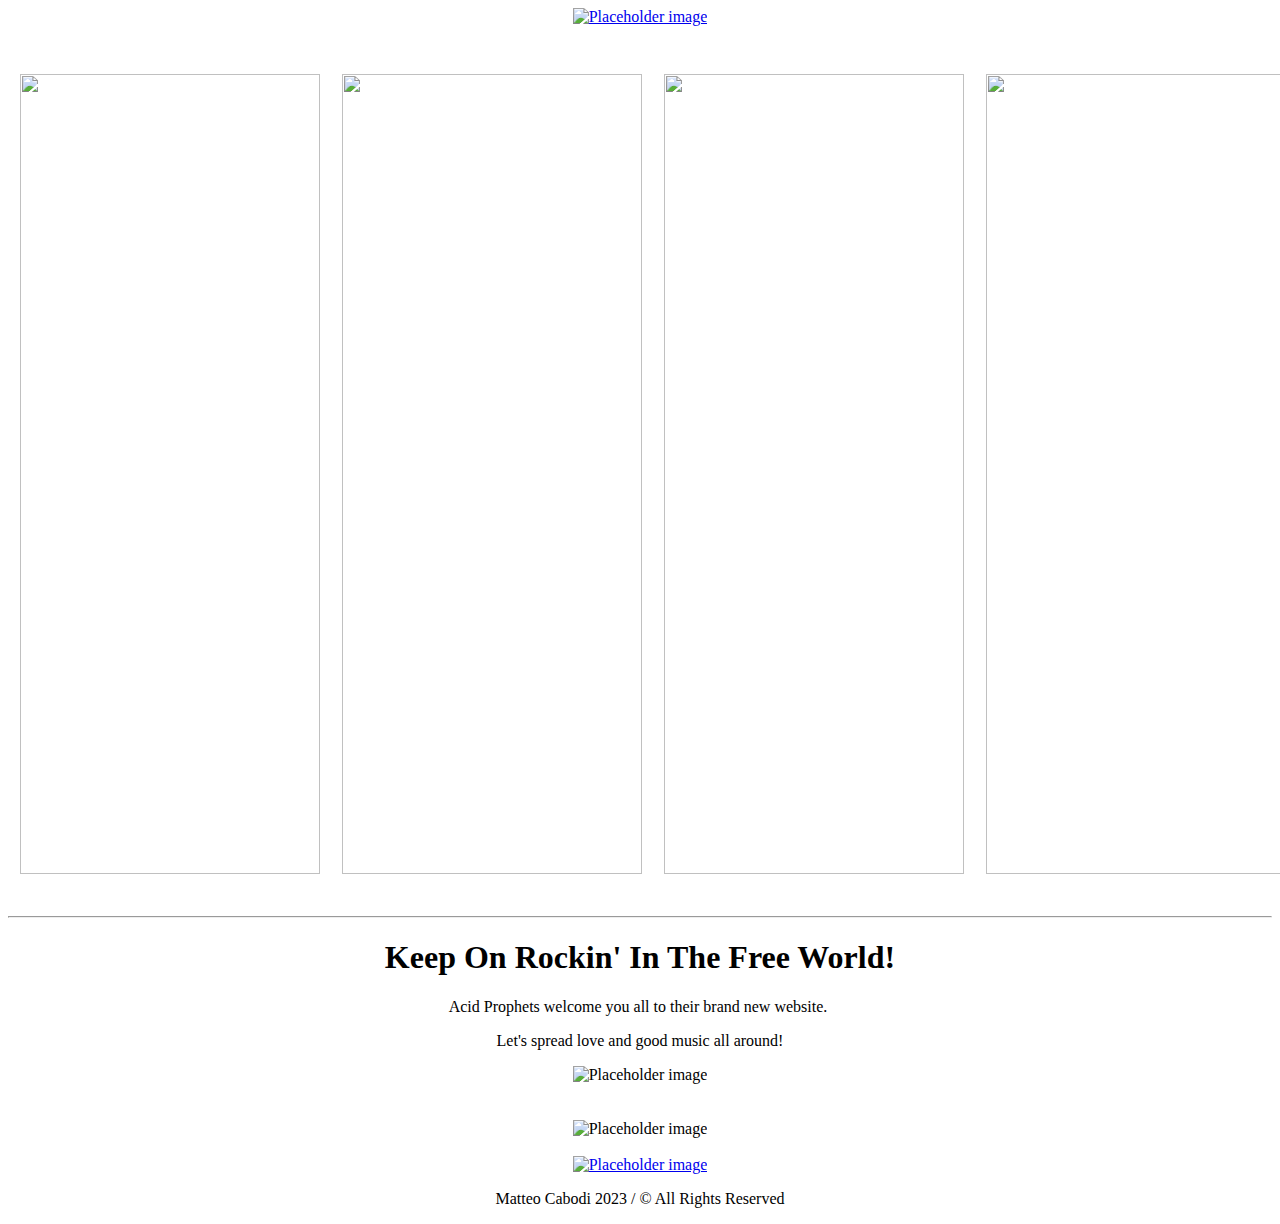
==== index.html @ ff9a00bd "Add files via upload" ====
<!DOCTYPE html>
<html lang="en">
  <head>
    <meta charset="utf-8">
	<meta http-equiv="X-UA-Compatible" content="IE=edge">
	<meta name="viewport" content="width=device-width, initial-scale=1">
    <title>Untitled Document</title>
    <!-- Bootstrap -->
	<link href="css/bootstrap-4.4.1.css" rel="stylesheet">
  <script type="text/javascript">
function MM_swapImgRestore() { //v3.0
  var i,x,a=document.MM_sr; for(i=0;a&&i<a.length&&(x=a[i])&&x.oSrc;i++) x.src=x.oSrc;
}
function MM_preloadImages() { //v3.0
  var d=document; if(d.images){ if(!d.MM_p) d.MM_p=new Array();
    var i,j=d.MM_p.length,a=MM_preloadImages.arguments; for(i=0; i<a.length; i++)
    if (a[i].indexOf("#")!=0){ d.MM_p[j]=new Image; d.MM_p[j++].src=a[i];}}
}

function MM_findObj(n, d) { //v4.01
  var p,i,x;  if(!d) d=document; if((p=n.indexOf("?"))>0&&parent.frames.length) {
    d=parent.frames[n.substring(p+1)].document; n=n.substring(0,p);}
  if(!(x=d[n])&&d.all) x=d.all[n]; for (i=0;!x&&i<d.forms.length;i++) x=d.forms[i][n];
  for(i=0;!x&&d.layers&&i<d.layers.length;i++) x=MM_findObj(n,d.layers[i].document);
  if(!x && d.getElementById) x=d.getElementById(n); return x;
}

function MM_swapImage() { //v3.0
  var i,j=0,x,a=MM_swapImage.arguments; document.MM_sr=new Array; for(i=0;i<(a.length-2);i+=3)
   if ((x=MM_findObj(a[i]))!=null){document.MM_sr[j++]=x; if(!x.oSrc) x.oSrc=x.src; x.src=a[i+2];}
}
  </script>
  </head>
	<center>
  <body onLoad="MM_preloadImages('dani ultimate_1@3x-100.jpg','matte ultimate_1@3x-100.jpg','vale ultimate@3x-100.jpg','grillo ultimate@3x-100.jpg')">
  	<!-- body code goes here -->
    <div class="container-fluid">
      <div class="container"><a href="index.html"><img src="header vector2@3x-8.png" class="img-fluid" alt="Placeholder image"></a></div>
    </div>
	  <br>
	  <br>
  <table width="1200" border="0" cellpadding="10">
      <tbody>
        <tr>
          <td width="300"><a href="band.html" onMouseOut="MM_swapImgRestore()" onMouseOver="MM_swapImage('Image2','','dani ultimate_1@3x-100.jpg',1)"><img src="dani band off_2@3x-100.jpg" alt="" width="300" height="800" class="img-fluid" id="Image2"></a></td>
          <td width="300"><a href="tour.html" onMouseOut="MM_swapImgRestore()" onMouseOver="MM_swapImage('Image3','','matte ultimate_1@3x-100.jpg',1)"><img src="matte vector sfondo@3x-100.jpg" alt="" width="300" height="800" class="img-fluid" id="Image3"></a></td>
          <td width="300"><a href="gigs.html" onMouseOut="MM_swapImgRestore()" onMouseOver="MM_swapImage('Image4','','vale ultimate@3x-100.jpg',1)"><img src="vale sfondo vector ok_1@3x-100.jpg" alt="" width="300" height="800" class="img-fluid" id="Image4"></a></td>
          <td width="300"><a href="shop.html" onMouseOut="MM_swapImgRestore()" onMouseOver="MM_swapImage('Image5','','grillo ultimate@3x-100.jpg',1)"><img src="grillo vectpr base alt@3x-100.jpg" alt="" width="300" height="800" class="img-fluid" id="Image5"></a></td>
        </tr>
      </tbody>
    </table>
	  <br>
	  
  <div class="jumbotron">
	   <hr class="my-4">
	    <h1 class="display-4">Keep On Rockin' In The Free World!</h1>
	    <p class="lead">Acid Prophets welcome you all to their brand new website.&nbsp;</p>
	   
	    <p>Let's spread love and good music all around!</p>
  <img src="Senza-titolo-1.gif" alt="Placeholder image" width="313" height="223" class="img-fluid rounded-circle"> </div>
	  <br>
	  <br>
	  
  <div class="container">
    <div class="container-fluid"><img src="footer nuovo@3x-8.png" class="img-fluid" alt="Placeholder image"></div>
  </div>
	  <br>
  <a href="https://www.instagram.com/acidprophetsband/" target="_blank"><img src="instagram_logo_brand_social_media_application_icon_197362.png" alt="Placeholder image" width="25" height="25" class="img-fluid"></a> 
	  <p>Matteo Cabodi 2023 / © All Rights Reserved</p>
	  
	  
	  
	  
	  
	  
	  
	  
	  
  <!-- jQuery (necessary for Bootstrap's JavaScript plugins) --> 
	<script src="js/jquery-3.4.1.min.js"></script>

	<!-- Include all compiled plugins (below), or include individual files as needed -->
	<script src="js/popper.min.js"></script> 
	<script src="js/bootstrap-4.4.1.js"></script>
  </body>
</center>
</html>
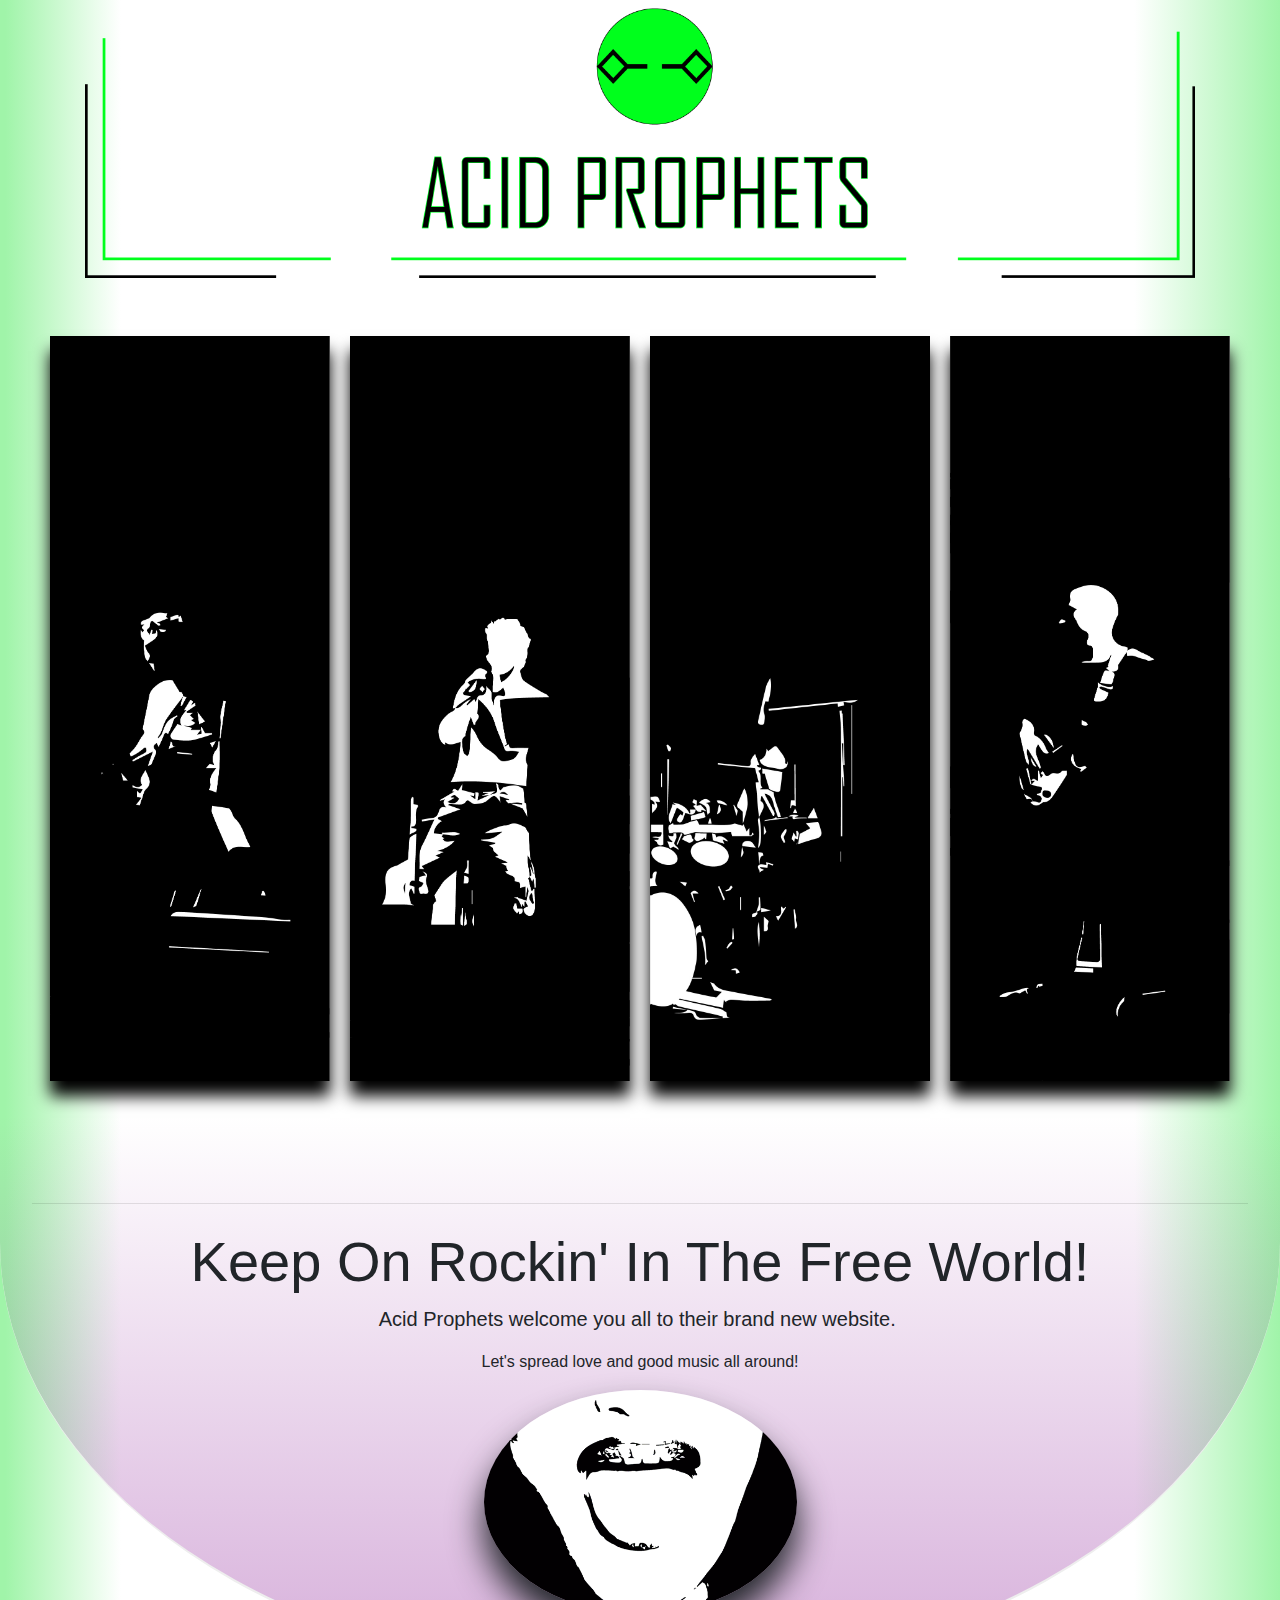
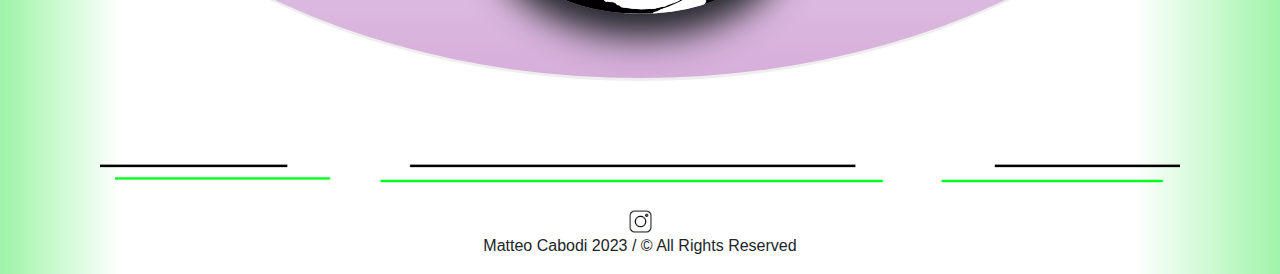
==== commit d6739a48: "change" ====
--- a/index.html
+++ b/index.html
@@ -4,7 +4,7 @@
     <meta charset="utf-8">
 	<meta http-equiv="X-UA-Compatible" content="IE=edge">
 	<meta name="viewport" content="width=device-width, initial-scale=1">
-    <title>Untitled Document</title>
+    <title>Acid Prophets</title>
     <!-- Bootstrap -->
 	<link href="css/bootstrap-4.4.1.css" rel="stylesheet">
   <script type="text/javascript">
